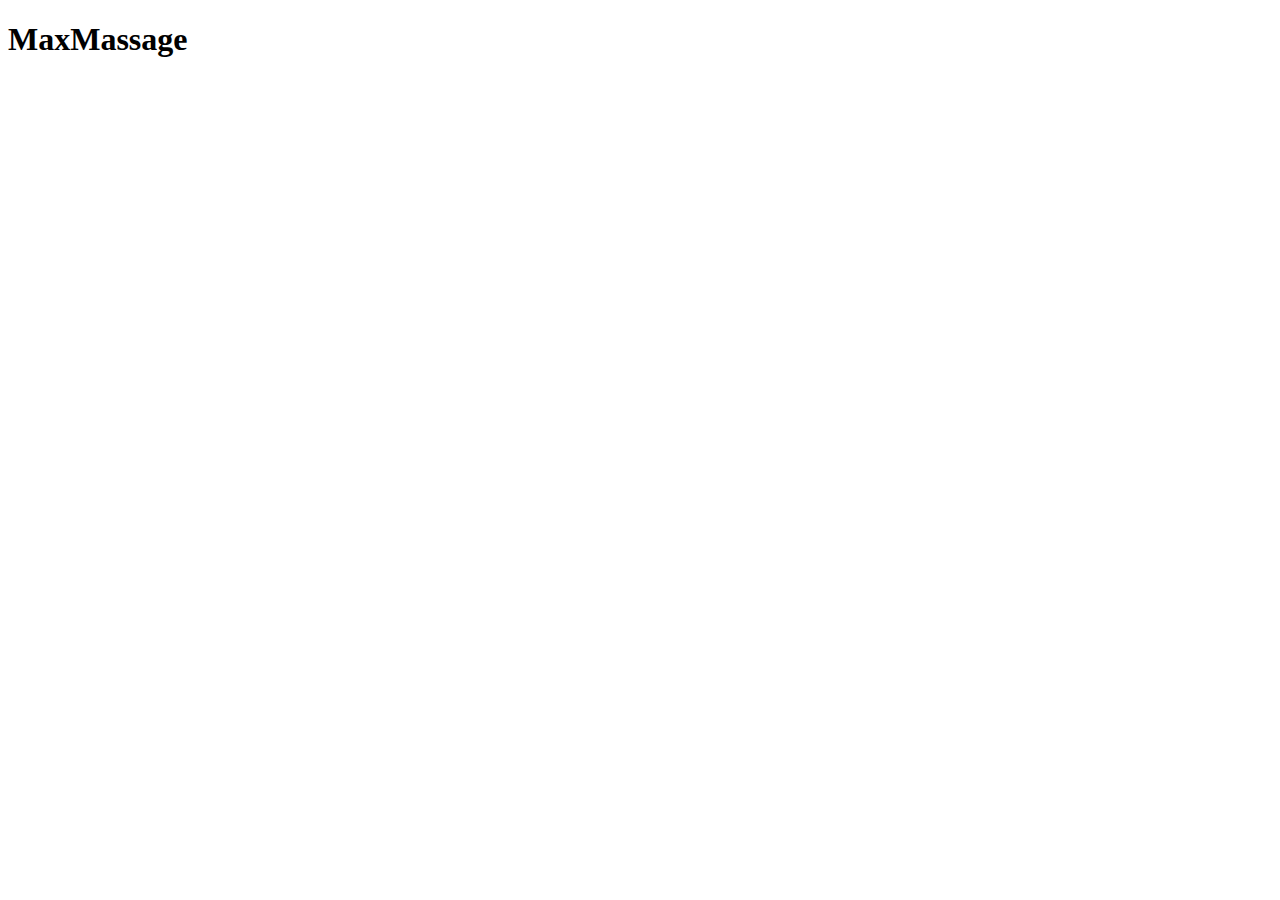
==== index.html @ ebd11053 "first commit" ====
<!DOCTYPE html>
<html lang="fr">
    <head>
        <link rel="shortcut icon" type="image/png" href="favicon.png"/>
        <meta charset="utf-8">
        <title>MaxMassage</title>
        <meta name="description" content="La description du site">
    </head>
    <body>
        <h1>MaxMassage</h1>

    </body>
</html>
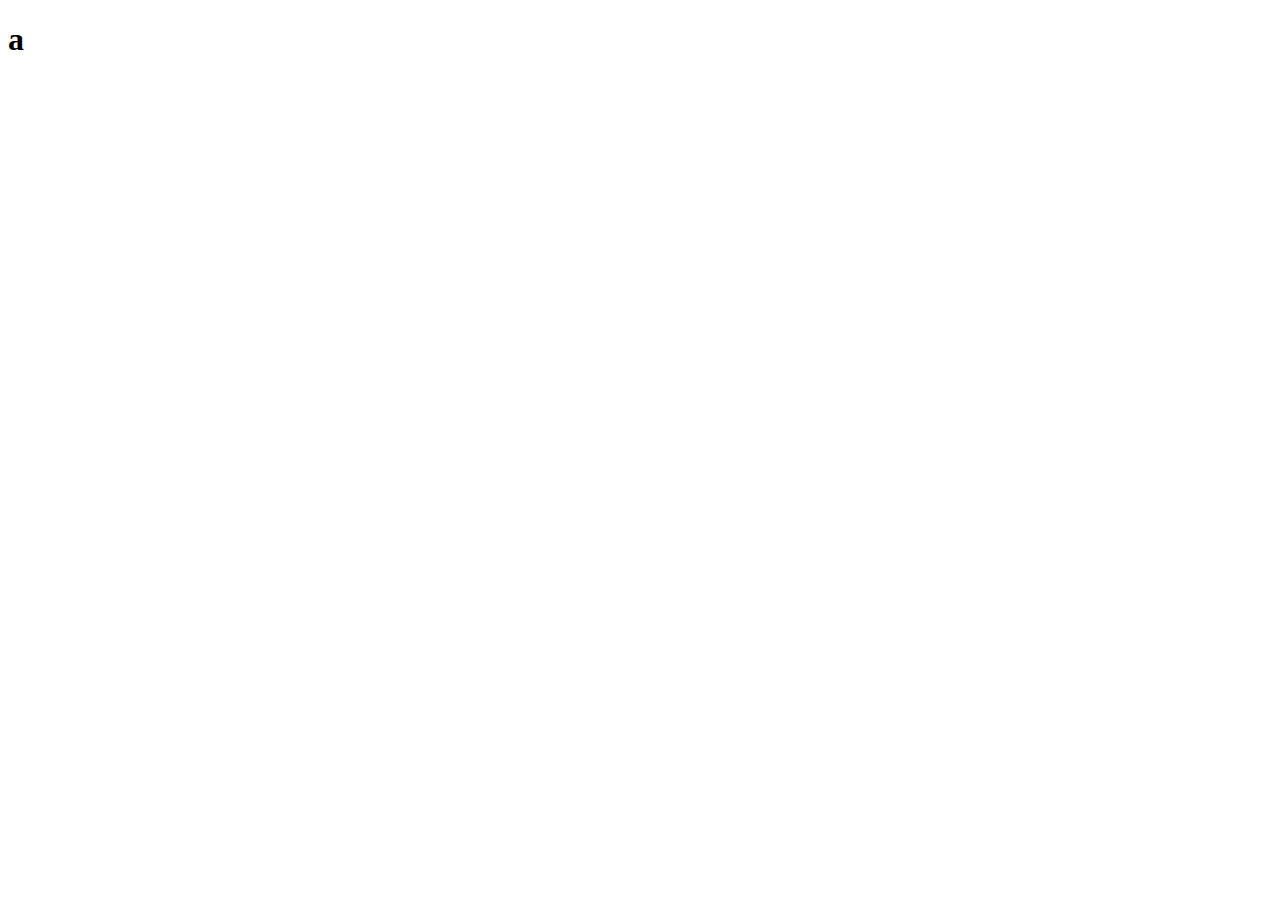
==== commit 040d81a3: "Update index.html" ====
--- a/index.html
+++ b/index.html
@@ -7,7 +7,7 @@
         <meta name="description" content="La description du site">
     </head>
     <body>
-        <h1>MaxMassage</h1>
+        <h1>a</h1>
 
     </body>
 </html>
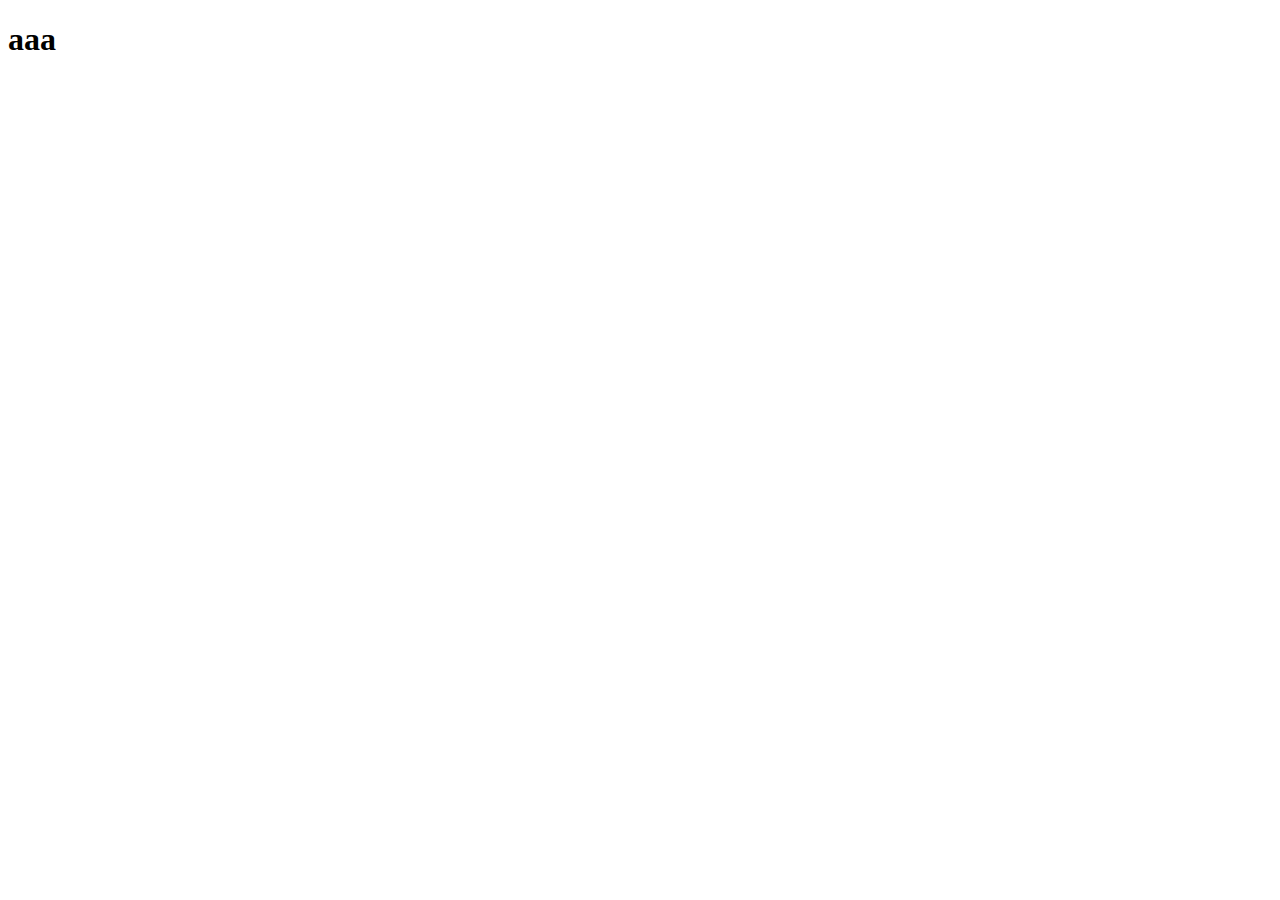
==== commit 00632824: "a" ====
--- a/index.html
+++ b/index.html
@@ -7,7 +7,7 @@
         <meta name="description" content="La description du site">
     </head>
     <body>
-        <h1>a</h1>
+        <h1>aaa</h1>
 
     </body>
 </html>
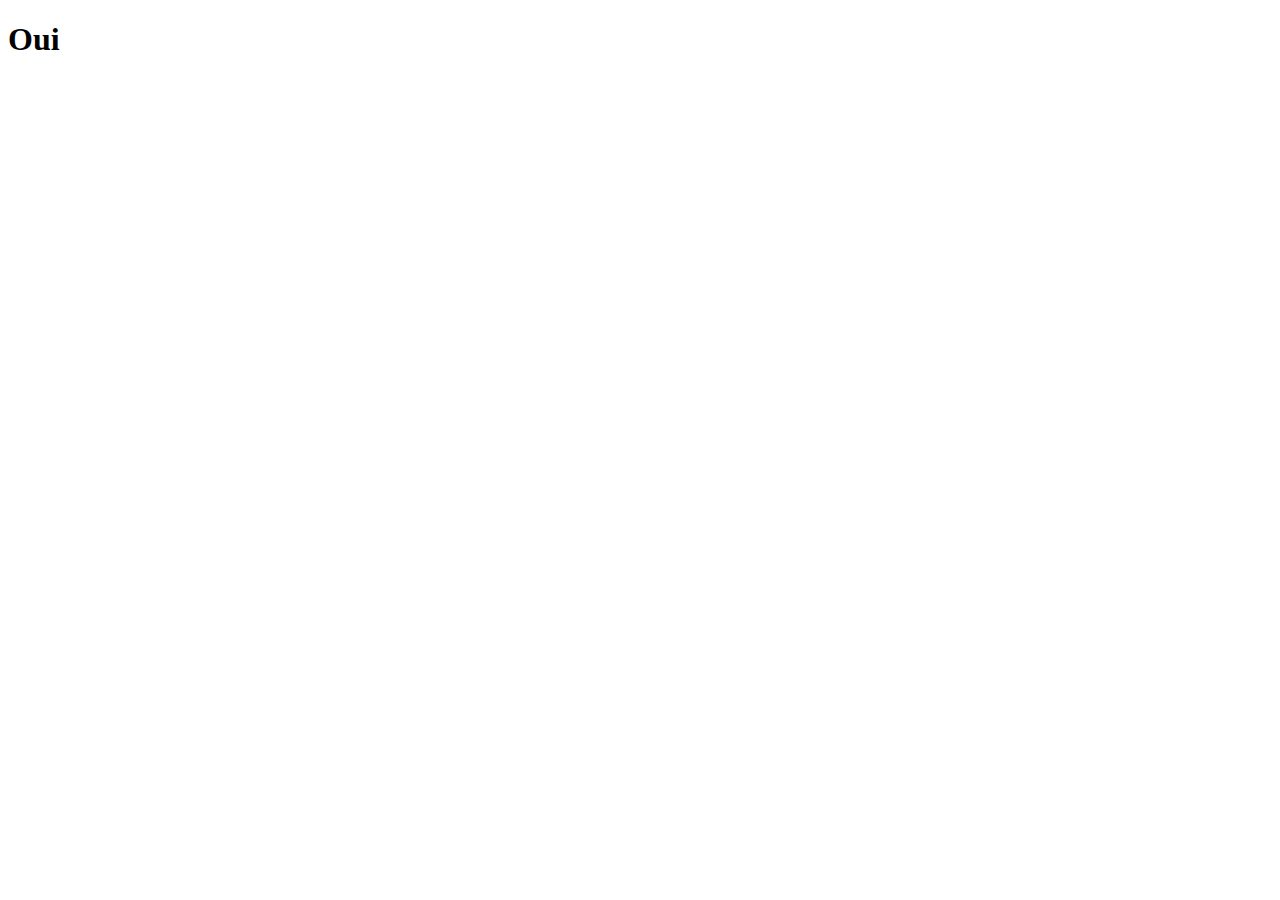
==== commit 197d7b4e: "b" ====
--- a/index.html
+++ b/index.html
@@ -7,7 +7,7 @@
         <meta name="description" content="La description du site">
     </head>
     <body>
-        <h1>aaa</h1>
+        <h1>Oui</h1>
 
     </body>
 </html>
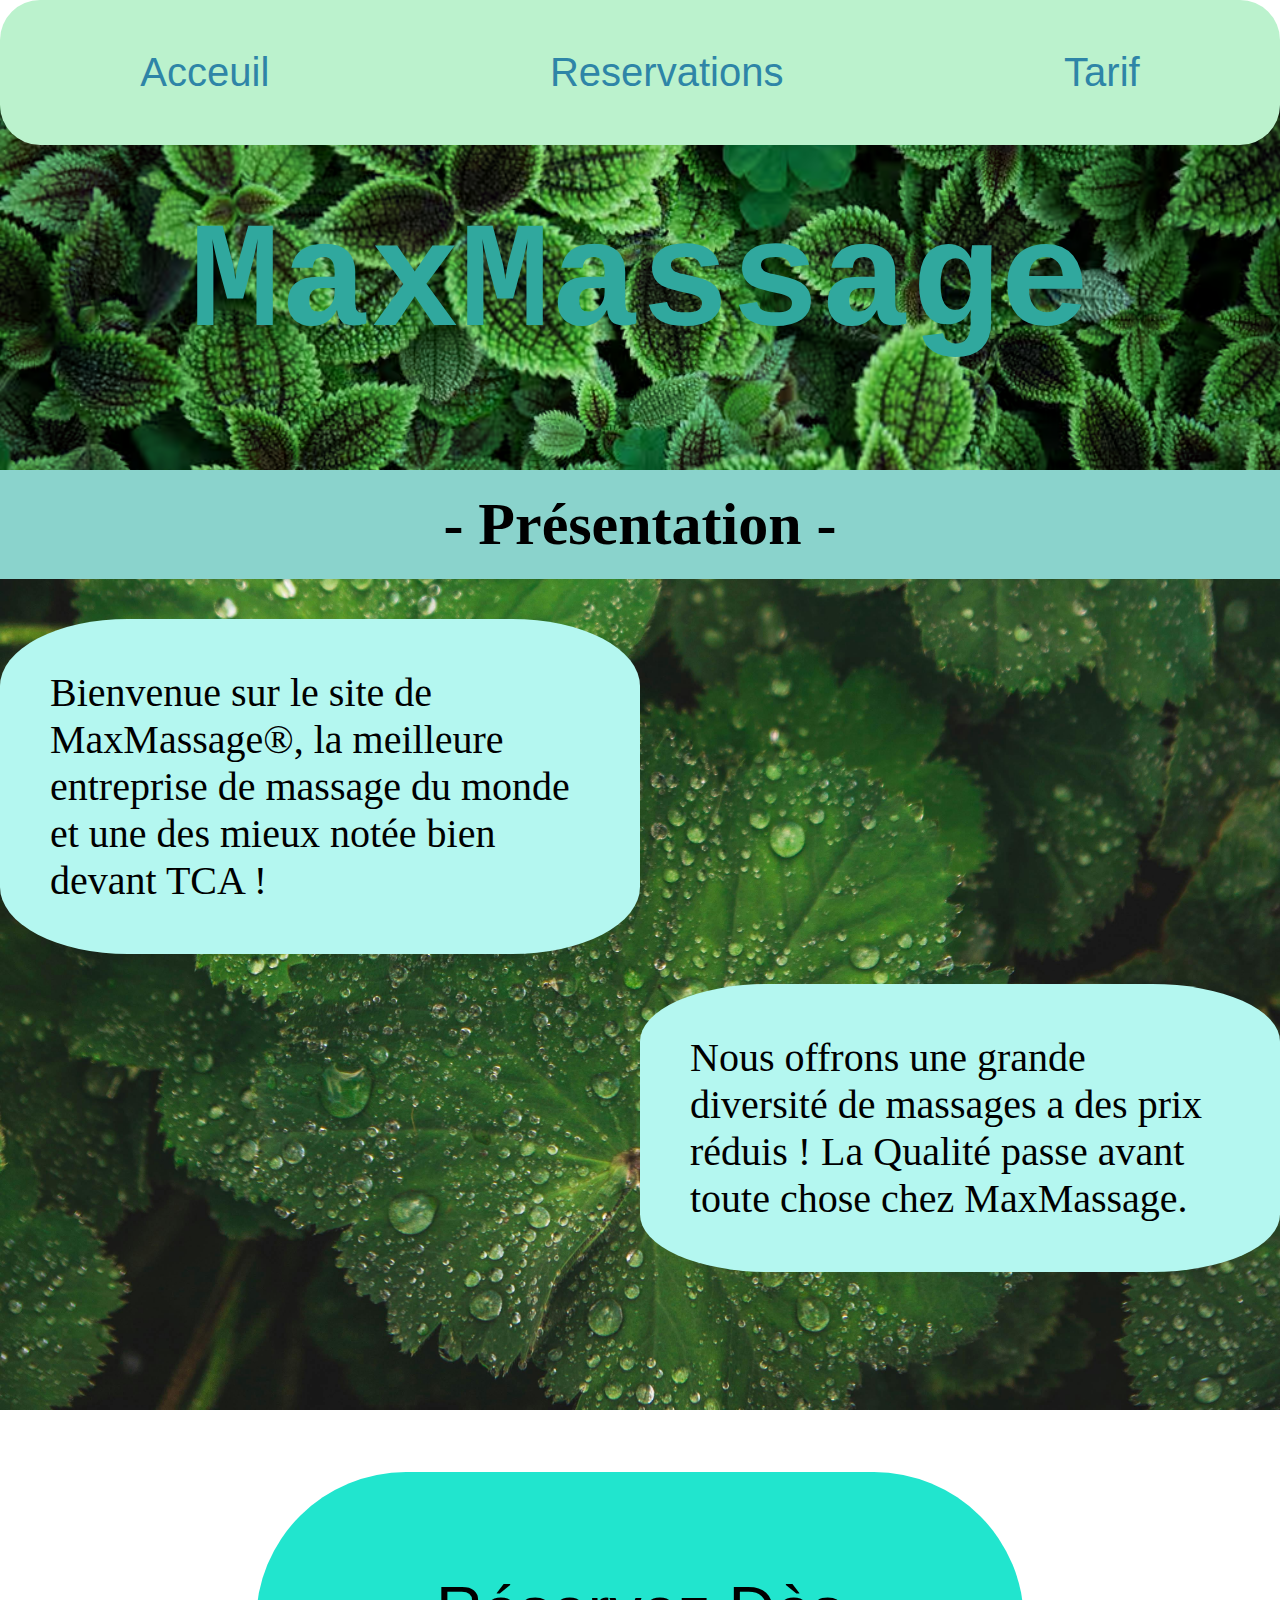
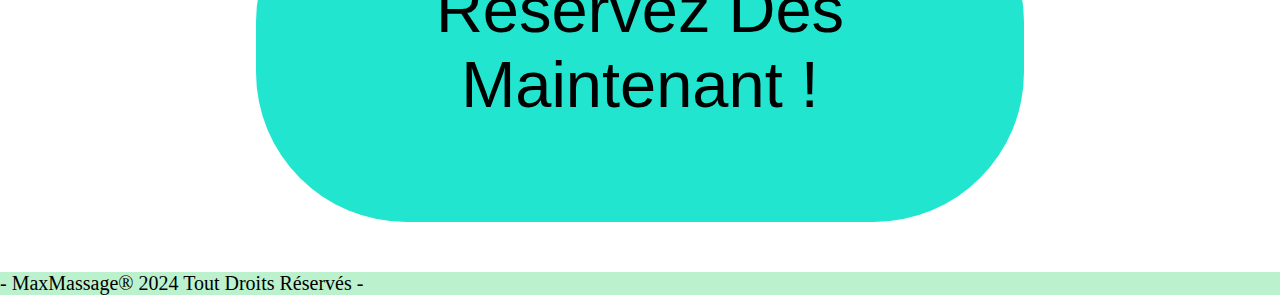
==== commit ea814435: "trois" ====
--- a/index.html
+++ b/index.html
@@ -1,14 +1,32 @@
 <!DOCTYPE html>
 <html lang="fr">
     <head>
-        <link rel="shortcut icon" type="image/png" href="favicon.png"/>
+        <link rel="shortcut icon" type="image/png" href="img/favicon.png"/>
         <meta charset="utf-8">
         <title>MaxMassage</title>
         <meta name="description" content="La description du site">
+        <link rel="stylesheet" href="style.css">
     </head>
     <body>
-        <h1>Oui</h1>
-
+        <nav class="nav">
+            <a class="acceuil" href="index.html">Acceuil</a>
+            <a class="reserv" href="reserv.html">Reservations</a>
+            <a class="tarif" href="tarif.html">Tarif</a>
+        </nav>
+        <h1 class="title">MaxMassage</h1>
+        <h2>- Présentation -</h2>
+        <div class="backp">
+        <p class="parag1">
+            Bienvenue sur le site de MaxMassage®, la meilleure entreprise de massage du monde et une des mieux notée bien devant TCA !
+        </p>
+        <p class="parag2">
+            Nous offrons une grande diversité de massages a des prix réduis ! La Qualité passe avant toute chose chez MaxMassage.
+        </p>
+        <a class="lienr" href="reserv.html"> Réservez Dès Maintenant ! </a>
+        </div>
+        <footer class="footer">
+           - MaxMassage® 2024 Tout Droits Réservés - 
+        </footer>
     </body>
 </html>
 
--- a/style.css
+++ b/style.css
@@ -0,0 +1,105 @@
+body{
+    margin: 0;
+}
+.title{
+    text-align: center;
+    margin-top: 50px;
+}
+ 
+.form{
+    border: 0px;
+    display: inline;
+}
+
+.nav a{
+    color: #2e85a7;
+    text-decoration: none;
+    font-size: 40px;
+    font-family: 'Franklin Gothic Medium', 'Arial Narrow', Arial, sans-serif;
+    padding: 50px 50px ;
+}
+.nav a:hover{
+    background-color: rgb(143, 203, 159);
+}
+.nav{
+    background-color : rgb(187, 242, 205);
+    position: fixed;
+    top: 0;
+    width: 100%;
+    display: flex;
+    justify-content:space-around;
+    border-radius: 40px;
+}
+h1{
+    padding-bottom: 100px;
+    padding-top: 150px;
+    font-size: 150px;
+    background-image: url("img/header.png");
+    background-repeat: no-repeat;
+    background-size: 100%;
+    background-position: center top;
+    color: rgb(48, 168, 158);
+    font-family:monospace;
+    margin-bottom: 0;
+}
+.parag1{
+    margin: 0;
+    padding: 50px;
+    background-color: #b4f7f0;
+    font-size: 40px;
+    margin-right: 50%;
+    border-radius: 20%;
+    margin-top: 20px;
+}
+h2{
+    padding: 20px 0;
+    text-align: center;
+    background-color: #8ad3cc;
+    margin: 0;
+    font-size: 60px;
+}
+.backp{
+    background-image: url("img/backp.jpg");
+    background-size:cover;
+    padding-top: 20px;
+    background-repeat: no-repeat;
+    background-position: center;
+    padding-bottom: 50px;
+    background-attachment: fixed;
+
+}
+.parag2{
+    margin: 0;
+    padding: 50px;
+    background-color: #b4f7f0;
+    font-size: 40px;
+    margin-left: 50%;
+    margin-top: 30px;
+    border-radius: 20%;
+}
+.lienr{
+    color: #000000;
+    text-decoration: none;
+    font-size: 40px;
+    font-family: 'Franklin Gothic Medium', 'Arial Narrow', Arial, sans-serif;
+    display: block;
+    text-align: center;
+    margin-top: 200px;
+    padding: 100px;
+    background-color: rgb(33, 229, 206);
+    margin-left: 20%;
+    margin-right: 20%;
+    border-radius: 150px;
+    font-size: 65px;
+    font-family:Impact, Haettenschweiler, 'Arial Narrow Bold', sans-serif;
+}
+.footer{
+    background-color: rgb(187, 242, 205);
+    font-size: 20px;
+}
+
+
+
+
+
+
